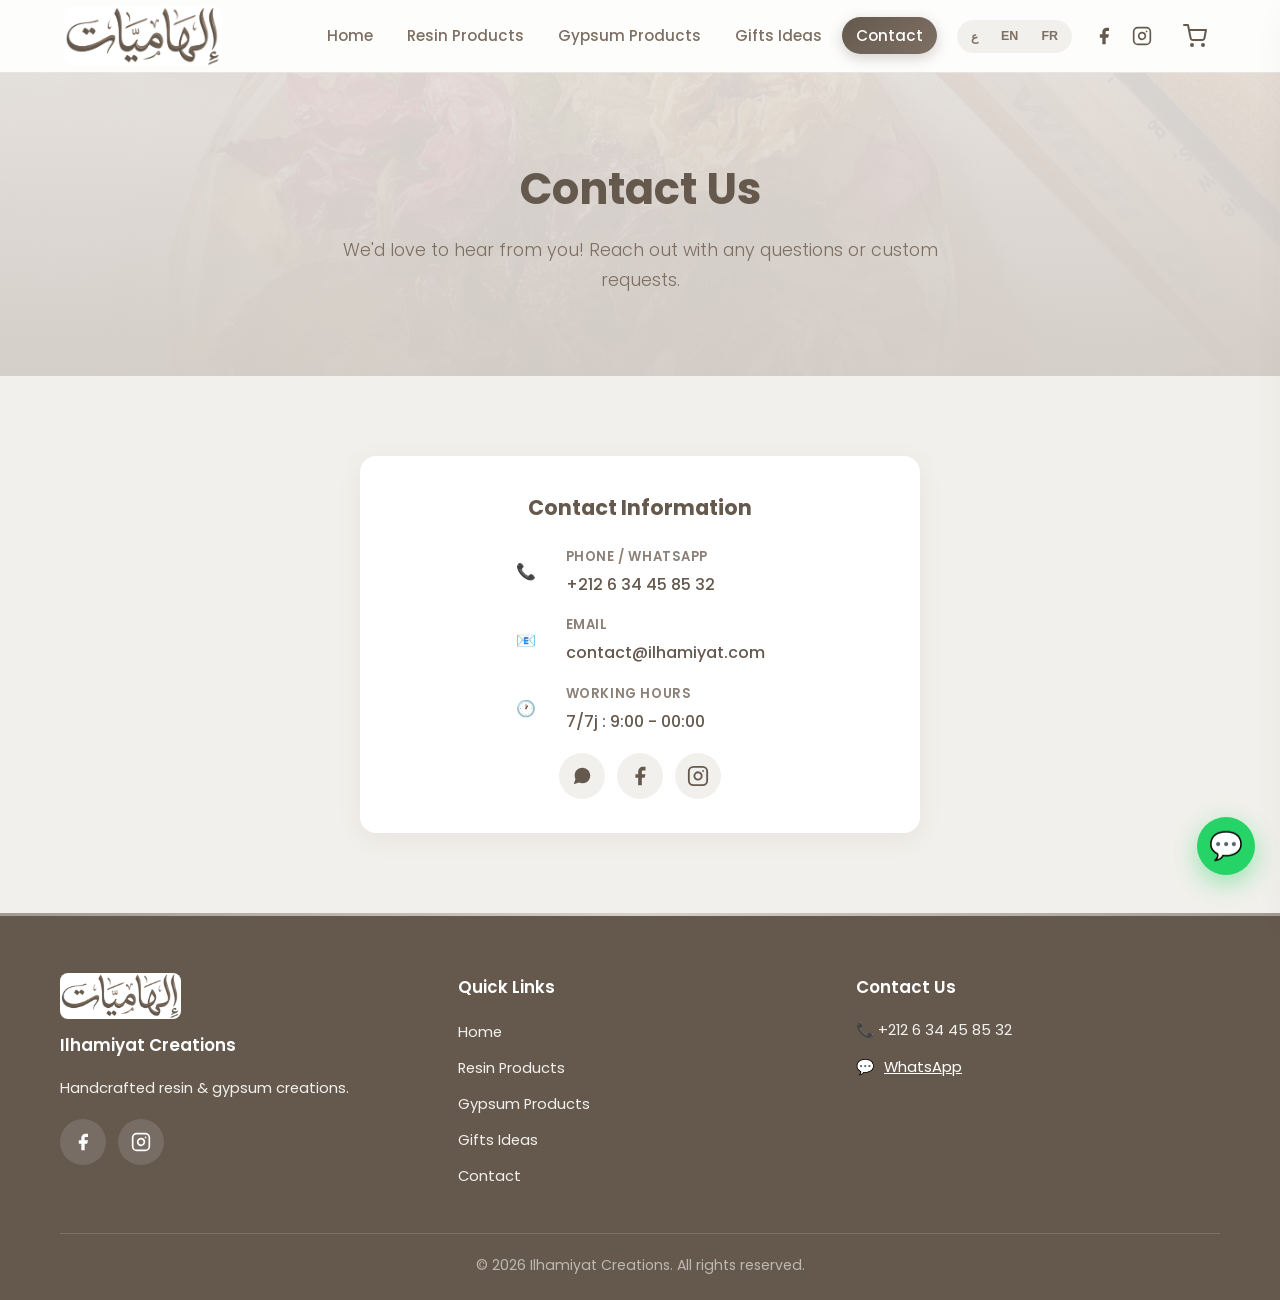
==== contact.html @ 4d0b0fb1 "initial version" ====
<!DOCTYPE html>
<html lang="en" dir="ltr">
<head>
  <meta charset="UTF-8">
  <meta name="viewport" content="width=device-width, initial-scale=1.0">
  <title>Contact - Ilhamiyat Creations</title>
  <meta name="description" content="Contact Ilhamiyat Creations for questions or custom orders.">
  <link rel="stylesheet" href="css/style.css?v=6">
</head>
<body>
  <!-- Header -->
  <header class="header">
    <div class="header-inner">
      <div class="logo"><a href="index.html"><img src="images/logo-ilhamiyat.jpeg" alt="Ilhamiyat Creations logo"></a></div>
      <nav class="nav">
        <ul class="nav-links">
          <li><a href="index.html" data-translate="nav.home">Home</a></li>
          <li><a href="resin-products.html" data-translate="nav.resin">Resin Products</a></li>
          <li><a href="gypsum-products.html" data-translate="nav.gypsum">Gypsum Products</a></li>
          <li><a href="gifts-ideas.html" data-translate="nav.gifts">Gifts Ideas</a></li>
          <li><a href="contact.html" data-translate="nav.contact" class="active">Contact</a></li>
        </ul>
        </nav><div class="nav-actions">
          <div class="lang-switcher">
            <button class="lang-btn" data-lang="ar" title="العربية">ع</button>
            <button class="lang-btn" data-lang="en" title="English">EN</button>
            <button class="lang-btn" data-lang="fr" title="Français">FR</button>
          </div>
                    <div class="nav-social">
            <a href="#" target="_blank" title="Facebook" aria-label="Facebook">
              <svg width="20" height="20" viewBox="0 0 24 24" fill="currentColor">
                <path d="M18 2h-3a5 5 0 0 0-5 5v3H7v4h3v8h4v-8h3l1-4h-4V7a1 1 0 0 1 1-1h3z"></path>
              </svg>
            </a>
            <a href="#" target="_blank" title="Instagram" aria-label="Instagram">
              <svg width="20" height="20" viewBox="0 0 24 24" fill="none" stroke="currentColor" stroke-width="2" stroke-linecap="round" stroke-linejoin="round">
                <rect x="2" y="2" width="20" height="20" rx="5" ry="5"></rect>
                <path d="M16 11.37A4 4 0 1 1 12.63 8 4 4 0 0 1 16 11.37z"></path>
                <line x1="17.5" y1="6.5" x2="17.51" y2="6.5"></line>
              </svg>
            </a>
          </div>

          <button class="cart-icon" onclick="showCart()" aria-label="Cart">
            <svg width="24" height="24" viewBox="0 0 24 24" fill="none" stroke="currentColor" stroke-width="2" stroke-linecap="round" stroke-linejoin="round">
              <circle cx="9" cy="21" r="1"></circle>
              <circle cx="20" cy="21" r="1"></circle>
              <path d="M1 1h4l2.68 13.39a2 2 0 0 0 2 1.61h9.72a2 2 0 0 0 2-1.61L23 6H6"></path>
            </svg>
            <span id="cart-count" style="display:none;">0</span>
          </button>
          <button class="mobile-toggle" id="mobile-toggle" aria-label="Menu">
            <svg width="24" height="24" viewBox="0 0 24 24" fill="none" stroke="currentColor" stroke-width="2" stroke-linecap="round">
              <line x1="3" y1="6" x2="21" y2="6"></line>
              <line x1="3" y1="12" x2="21" y2="12"></line>
              <line x1="3" y1="18" x2="21" y2="18"></line>
            </svg>
          </button>
        </div>
    </div>
  </header>

  <!-- Mobile Menu -->
  <div class="mobile-menu" id="mobile-menu">
    <button class="mobile-close" onclick="document.getElementById('mobile-menu').classList.remove('open')">×</button>
    <div class="lang-switcher" style="display:flex;">
      <button class="lang-btn" data-lang="ar" title="العربية">ع</button>
      <button class="lang-btn" data-lang="en" title="English">EN</button>
      <button class="lang-btn" data-lang="fr" title="Français">FR</button>
    </div>
    <ul>
      <li><a href="index.html" data-translate="nav.home">Home</a></li>
      <li><a href="resin-products.html" data-translate="nav.resin">Resin Products</a></li>
      <li><a href="gypsum-products.html" data-translate="nav.gypsum">Gypsum Products</a></li>
      <li><a href="gifts-ideas.html" data-translate="nav.gifts">Gifts Ideas</a></li>
      <li><a href="contact.html" data-translate="nav.contact">Contact</a></li>
    </ul>
    <div class="nav-social">
      <a href="#" target="_blank" title="Facebook" aria-label="Facebook">
        <svg width="20" height="20" viewBox="0 0 24 24" fill="currentColor">
          <path d="M18 2h-3a5 5 0 0 0-5 5v3H7v4h3v8h4v-8h3l1-4h-4V7a1 1 0 0 1 1-1h3z"></path>
        </svg>
      </a>
      <a href="#" target="_blank" title="Instagram" aria-label="Instagram">
        <svg width="20" height="20" viewBox="0 0 24 24" fill="none" stroke="currentColor" stroke-width="2" stroke-linecap="round" stroke-linejoin="round">
          <rect x="2" y="2" width="20" height="20" rx="5" ry="5"></rect>
          <path d="M16 11.37A4 4 0 1 1 12.63 8 4 4 0 0 1 16 11.37z"></path>
          <line x1="17.5" y1="6.5" x2="17.51" y2="6.5"></line>
        </svg>
      </a>
    </div>

  </div>

  <!-- Page Header -->
  <section class="page-header">
    <div class="container">
      <h1 data-translate="contact.title">Contact Us</h1>
      <p data-translate="contact.desc">We'd love to hear from you! Reach out with any questions or custom requests.</p>
    </div>
  </section>

  <!-- Contact Section -->
  <section class="section">
    <div class="container">
      <div class="contact-grid">
        <div class="contact-info">
          <div class="contact-card">
            <h3 data-translate="contact.info">Contact Information</h3>
            <div class="info-list">
            <div class="info-item">
              <div class="info-icon">📞</div>
              <div>
                <h4 data-translate="contact.phone">Phone / WhatsApp</h4>
                <p>+212 6 34 45 85 32</p>
              </div>
            </div>
            <div class="info-item">
              <div class="info-icon">📧</div>
              <div>
                <h4>Email</h4>
                <p>contact@ilhamiyat.com</p>
              </div>
            </div>
            <div class="info-item">
              <div class="info-icon">🕐</div>
              <div>
                <h4 data-translate="contact.hours">Working Hours</h4>
                <p data-translate="contact.hoursValue">Mon - Sat: 9:00 - 18:00</p>
              </div>
            </div>
            </div>
            <div class="social-links">
              <a class="social-link" href="https://wa.me/212634458532" target="_blank" title="WhatsApp" aria-label="WhatsApp">
                <svg width="22" height="22" viewBox="0 0 24 24" fill="currentColor">
                  <path d="M21 11.5a8.38 8.38 0 0 1-.9 3.8 8.5 8.5 0 0 1-7.6 4.7 8.38 8.38 0 0 1-3.8-.9L3 21l1.9-5.7a8.38 8.38 0 0 1-.9-3.8 8.5 8.5 0 0 1 4.7-7.6 8.38 8.38 0 0 1 3.8-.9h.5a8.48 8.48 0 0 1 8 8v.5z"></path>
                </svg>
              </a>
              <a class="social-link" href="#" target="_blank" title="Facebook" aria-label="Facebook">
                <svg width="22" height="22" viewBox="0 0 24 24" fill="currentColor">
                  <path d="M18 2h-3a5 5 0 0 0-5 5v3H7v4h3v8h4v-8h3l1-4h-4V7a1 1 0 0 1 1-1h3z"></path>
                </svg>
              </a>
              <a class="social-link" href="#" target="_blank" title="Instagram" aria-label="Instagram">
                <svg width="22" height="22" viewBox="0 0 24 24" fill="none" stroke="currentColor" stroke-width="2" stroke-linecap="round" stroke-linejoin="round">
                  <rect x="2" y="2" width="20" height="20" rx="5" ry="5"></rect>
                  <path d="M16 11.37A4 4 0 1 1 12.63 8 4 4 0 0 1 16 11.37z"></path>
                  <line x1="17.5" y1="6.5" x2="17.51" y2="6.5"></line>
                </svg>
              </a>
            </div>
          </div>
        </div>
      </div>
    </div>
  </section>

  <!-- Footer -->
  <footer class="footer">
    <div class="container">
      <div class="footer-grid">
        <div>
          <div class="footer-logo"><img src="images/logo-ilhamiyat.jpeg" alt="Ilhamiyat Creations logo"></div>
          <h3>Ilhamiyat Creations</h3>
          <p data-translate="footer.tagline">Handcrafted resin & gypsum creations.</p>
          <div class="social-links">
            <a class="social-link" href="#" target="_blank" title="Facebook" aria-label="Facebook">
              <svg width="20" height="20" viewBox="0 0 24 24" fill="currentColor">
                <path d="M18 2h-3a5 5 0 0 0-5 5v3H7v4h3v8h4v-8h3l1-4h-4V7a1 1 0 0 1 1-1h3z"></path>
              </svg>
            </a>
            <a class="social-link" href="#" target="_blank" title="Instagram" aria-label="Instagram">
              <svg width="20" height="20" viewBox="0 0 24 24" fill="none" stroke="currentColor" stroke-width="2" stroke-linecap="round" stroke-linejoin="round">
                <rect x="2" y="2" width="20" height="20" rx="5" ry="5"></rect>
                <path d="M16 11.37A4 4 0 1 1 12.63 8 4 4 0 0 1 16 11.37z"></path>
                <line x1="17.5" y1="6.5" x2="17.51" y2="6.5"></line>
              </svg>
            </a>
          </div>
        </div>
        <div>
          <h3 data-translate="footer.quickLinks">Quick Links</h3>
          <ul class="footer-links">
            <li><a href="index.html" data-translate="nav.home">Home</a></li>
            <li><a href="resin-products.html" data-translate="nav.resin">Resin Products</a></li>
            <li><a href="gypsum-products.html" data-translate="nav.gypsum">Gypsum Products</a></li>
            <li><a href="gifts-ideas.html" data-translate="nav.gifts">Gifts Ideas</a></li>
            <li><a href="contact.html" data-translate="nav.contact">Contact</a></li>
          </ul>
        </div>
        <div>
          <h3 data-translate="footer.contactUs">Contact Us</h3>
          <div class="footer-contact-item">📞 +212 6 34 45 85 32</div>
          <div class="footer-contact-item">💬 <a href="https://wa.me/212634458532" style="color:#fff;">WhatsApp</a></div>
        </div>
      </div>
      <div class="footer-bottom">© 2026 Ilhamiyat Creations. <span data-translate="footer.rights">All rights reserved.</span></div>
    </div>
  </footer>

  <!-- Cart Panel -->
  <div class="cart-overlay" onclick="closeCart()"></div>
  <div class="cart-panel" id="cart-panel">
    <div class="cart-header">
      <h3 data-translate="cart.title">Your Cart</h3>
      <button class="cart-close" onclick="closeCart()">×</button>
    </div>
    <div class="cart-empty" id="cart-empty" style="display:block;">
      <div class="cart-empty-icon">🛒</div>
      <p data-translate="cart.empty">Your cart is empty.</p>
    </div>
    <div id="cart-body" style="display:none;">
      <div id="cart-items"></div>
      <div class="cart-footer">
        <div class="cart-total"><span data-translate="cart.total">Total:</span><span id="cart-total">$0.00</span></div>
        <button id="checkout-btn" data-translate="cart.checkout">Send Order via WhatsApp</button>
      </div>
    </div>
  </div>

  <!-- Toast -->
  <div class="toast" id="toast"></div>

  <!-- WhatsApp Float -->
  <a href="https://wa.me/212634458532" class="whatsapp-float" target="_blank" aria-label="WhatsApp">💬</a>

  <script src="js/translations.js?v=6"></script>
  <script src="js/product-data.js?v=6"></script>
  <script src="js/products.js?v=6"></script>
  <script src="js/cart.js?v=6"></script>
  <script src="js/whatsapp.js?v=6"></script>
  <script src="js/main.js?v=6"></script>
</body>
</html>
---- css/style.css ----
@import url('https://fonts.googleapis.com/css2?family=Cairo:wght@400;500;600;700;800&family=Poppins:wght@300;400;500;600;700&display=swap');

:root {
  --color-primary: #65594e;
  --color-secondary: #7e6f63;
  --color-accent: #a29991;
  --color-bg: #d5cfc9;
  --color-bg-light: #f2f0ec;
  --color-white: #ffffff;
  --color-text: #51473d;
  --color-muted: #8b8077;
  --shadow: 0 6px 24px rgba(101, 89, 78, 0.08);
  --shadow-hover: 0 16px 40px rgba(101, 89, 78, 0.16);
  --radius: 16px;
  --radius-sm: 10px;
  --transition: all 0.35s cubic-bezier(0.25, 0.46, 0.45, 0.94);
  --gradient: linear-gradient(135deg, var(--color-primary) 0%, var(--color-secondary) 100%);
}

* {
  margin: 0;
  padding: 0;
  box-sizing: border-box;
}

html {
  scroll-behavior: smooth;
}

body {
  font-family: "Poppins", "Cairo", "Segoe UI", Tahoma, sans-serif;
  line-height: 1.7;
  color: var(--color-text);
  background: var(--color-bg-light);
  -webkit-font-smoothing: antialiased;
}

body.rtl {
  font-family: "Cairo", "Poppins", Tahoma, sans-serif;
}

body.rtl .en-only {
  font-family: "Poppins", "Cairo", sans-serif;
}

img {
  max-width: 100%;
  display: block;
}

a {
  color: inherit;
}

.container {
  width: 100%;
  max-width: 1200px;
  margin: 0 auto;
  padding: 0 20px;
}
.header {
  position: sticky;
  top: 0;
  z-index: 100;
  background: rgba(255, 255, 255, 0.85);
  backdrop-filter: blur(14px);
  -webkit-backdrop-filter: blur(14px);
  border-bottom: 1px solid rgba(162, 153, 145, 0.25);
}

.header-inner {
  display: grid;
  grid-template-columns: 1fr auto 1fr;
  align-items: center;
  padding: 6px 5%;
  gap: 20px;
}

.logo {
  flex-shrink: 0;
  justify-self: start;
}

.logo img {
  height: 60px;
  width: auto;
  border-radius: 10px;
}

.logo a {
  display: flex;
  align-items: center;
  gap: 10px;
  text-decoration: none;
}

.nav {
  display: flex;
  align-items: center;
  justify-content: center;
  justify-self: center;
}

.nav-links {
  display: flex;
  gap: 6px;
  list-style: none;
}

.nav-links a {
  color: var(--color-secondary);
  text-decoration: none;
  font-weight: 500;
  font-size: 0.95rem;
  padding: 8px 14px;
  border-radius: 50px;
  transition: var(--transition);
}

.nav-links a:hover {
  color: var(--color-primary);
  background: var(--color-bg-light);
}

.nav-links a.active {
  color: var(--color-white);
  background: var(--gradient);
  box-shadow: 0 4px 14px rgba(101, 89, 78, 0.28);
}

.nav-actions {
  display: flex;
  align-items: center;
  gap: 14px;
  justify-self: end;
}
.lang-switcher {
  display: flex;
  gap: 3px;
  background: var(--color-bg-light);
  padding: 4px;
  border-radius: 50px;
}

.lang-btn {
  border: none;
  background: transparent;
  color: var(--color-secondary);
  cursor: pointer;
  padding: 5px 10px;
  border-radius: 50px;
  font-weight: 600;
  font-size: 0.78rem;
  transition: var(--transition);
}

.lang-btn.active {
  background: var(--color-white);
  color: var(--color-primary);
  box-shadow: 0 2px 8px rgba(101, 89, 78, 0.15);
}
.cart-icon {
  position: relative;
  background: none;
  border: none;
  cursor: pointer;
  color: var(--color-primary);
  display: flex;
  align-items: center;
  justify-content: center;
  width: 42px;
  height: 42px;
  border-radius: 50%;
  transition: var(--transition);
}

.nav-social {
  display: flex;
  align-items: center;
  gap: 2px;
}

.nav-social a {
  width: 36px;
  height: 36px;
  border-radius: 50%;
  display: flex;
  align-items: center;
  justify-content: center;
  color: var(--color-primary);
  transition: var(--transition);
}

.nav-social a:hover {
  background: var(--color-bg-light);
  color: var(--color-accent);
  transform: translateY(-2px);
}

.cart-icon:hover {
  background: var(--color-bg-light);
}

#cart-count {
  position: absolute;
  top: 2px;
  right: 2px;
  background: #25a35c;
  color: var(--color-white);
  border-radius: 50px;
  min-width: 19px;
  height: 19px;
  padding: 0 5px;
  font-size: 0.68rem;
  display: flex;
  align-items: center;
  justify-content: center;
  font-weight: 700;
  box-shadow: 0 2px 6px rgba(37, 163, 92, 0.4);
}

body.rtl #cart-count {
  right: auto;
  left: 2px;
}
.mobile-toggle {
  display: none;
  background: none;
  border: none;
  color: var(--color-primary);
  cursor: pointer;
  width: 42px;
  height: 42px;
  border-radius: 50%;
}

.mobile-toggle:hover {
  background: var(--color-bg-light);
}

.mobile-menu {
  display: none;
  position: fixed;
  top: 0;
  right: -100%;
  width: 78%;
  max-width: 320px;
  height: 100%;
  background: var(--color-white);
  box-shadow: var(--shadow-hover);
  padding: 30px 25px;
  transition: var(--transition);
  z-index: 220;
  overflow-y: auto;
}

.mobile-menu.open {
  right: 0;
}

body.rtl .mobile-menu {
  right: auto;
  left: -100%;
}

body.rtl .mobile-menu.open {
  left: 0;
}

.mobile-menu ul {
  list-style: none;
  display: flex;
  flex-direction: column;
  gap: 6px;
  margin-top: 30px;
}

.mobile-menu a {
  color: var(--color-secondary);
  text-decoration: none;
  font-size: 1.05rem;
  font-weight: 500;
  display: block;
  padding: 10px 12px;
  border-radius: var(--radius-sm);
}

.mobile-menu a:hover {
  background: var(--color-bg-light);
  color: var(--color-primary);
}

.mobile-close {
  position: absolute;
  top: 15px;
  right: 18px;
  background: none;
  border: none;
  font-size: 1.8rem;
  color: var(--color-primary);
  cursor: pointer;
  line-height: 1;
}

body.rtl .mobile-close {
  right: auto;
  left: 18px;
}
.hero {
  position: relative;
  padding: 120px 0;
  text-align: center;
  overflow: hidden;
  background-color: var(--color-bg);
}

.hero::before {
  content: "";
  position: absolute;
  inset: 0;
  background-image: url('../images/resin/resin-04.jpeg');
  background-size: cover;
  background-position: center;
  opacity: 0.16;
  transform: scale(1.05);
}

.hero::after {
  content: "";
  position: absolute;
  inset: 0;
  background: radial-gradient(ellipse at center, rgba(245, 243, 239, 0.55) 0%, rgba(213, 207, 201, 0.85) 100%);
}

.hero .container {
  position: relative;
  z-index: 2;
}

.hero h1 {
  font-size: 3.4rem;
  font-weight: 700;
  color: var(--color-primary);
  letter-spacing: 0.5px;
  line-height: 1.15;
  text-shadow: 0 1px 2px rgba(255, 255, 255, 0.6);
}

.hero .hero-tagline {
  display: inline-flex;
  flex-direction: column;
  align-items: center;
  gap: 8px;
  margin-top: 14px;
  margin-bottom: 22px;
  color: var(--color-primary);
  font-weight: 500;
  font-size: 0.92rem;
  letter-spacing: 0.14em;
  text-transform: uppercase;
}

.hero .hero-tagline span[data-translate="hero.tagline"] {
  display: inline-block;
  background: linear-gradient(90deg, var(--color-primary), var(--color-accent), var(--color-primary));
  background-size: 200% auto;
  -webkit-background-clip: text;
  background-clip: text;
  -webkit-text-fill-color: transparent;
  animation: textShine 3s linear infinite;
}

@keyframes textShine {
  to { background-position: 200% center; }
}

.hero .hero-tagline .heart {
  display: inline-flex;
  align-items: center;
  justify-content: center;
  width: 30px;
  height: 30px;
  border-radius: 50%;
  border: 1.5px solid #d08585;
  color: #d08585;
  font-size: 1.3rem;
  line-height: 1;
  transform-origin: center;
  animation: heartbeat 1.5s ease-in-out infinite;
}

@keyframes heartbeat {
  0%, 100% { transform: scale(1); }
  14% { transform: scale(1.35); }
  28% { transform: scale(1); }
  42% { transform: scale(1.2); }
  70% { transform: scale(1); }
}

.hero p.hero-sub {
  font-size: 1.2rem;
  color: var(--color-secondary);
  max-width: 640px;
  margin: 0 auto 38px;
  font-weight: 300;
}

.hero-actions {
  display: flex;
  flex-wrap: wrap;
  justify-content: center;
  gap: 14px;
}
.btn {
  display: inline-flex;
  align-items: center;
  justify-content: center;
  gap: 8px;
  padding: 13px 34px;
  border-radius: 50px;
  text-decoration: none;
  font-weight: 600;
  font-size: 0.98rem;
  transition: var(--transition);
  cursor: pointer;
  border: 2px solid transparent;
}

.btn-primary {
  background: var(--gradient);
  color: var(--color-white);
  box-shadow: 0 8px 22px rgba(101, 89, 78, 0.3);
}

.btn-primary:hover {
  transform: translateY(-3px);
  box-shadow: 0 12px 28px rgba(101, 89, 78, 0.38);
}

.btn-outline {
  color: var(--color-primary);
  border-color: var(--color-primary);
  background: rgba(255, 255, 255, 0.6);
}

.btn-outline:hover {
  background: var(--color-primary);
  color: var(--color-white);
  transform: translateY(-3px);
}
.section {
  padding: 80px 0;
}

.section-header {
  text-align: center;
  margin-bottom: 50px;
}

.highlight {
  display: inline-block;
  margin-bottom: 10px;
  color: var(--color-accent);
  font-weight: 600;
  letter-spacing: 2.5px;
  text-transform: uppercase;
  font-size: 0.8rem;
}

.highlight::after {
  content: "";
  display: block;
  width: 40px;
  height: 2px;
  margin: 8px auto 0;
  background: var(--color-accent);
  border-radius: 2px;
}

.section-header h2 {
  font-size: 2.3rem;
  font-weight: 700;
  color: var(--color-primary);
  margin-bottom: 12px;
}

.section-header p.section-sub {
  color: var(--color-muted);
  font-size: 1.05rem;
  max-width: 560px;
  margin: 0 auto;
}
.products-grid {
  display: grid;
  grid-template-columns: repeat(auto-fill, minmax(280px, 1fr));
  gap: 28px;
}

.product-card {
  background: var(--color-white);
  border-radius: var(--radius);
  overflow: hidden;
  box-shadow: var(--shadow);
  transition: var(--transition);
  display: flex;
  flex-direction: column;
  position: relative;
  animation: fadeUp 0.6s ease both;
}

.product-card:hover {
  transform: translateY(-8px);
  box-shadow: var(--shadow-hover);
}

.product-img {
  height: 250px;
  background-size: cover;
  background-position: center;
  position: relative;
  overflow: hidden;
  transition: var(--transition);
  cursor: zoom-in;
}

.product-img::after {
  content: "";
  position: absolute;
  inset: 0;
  background: linear-gradient(to top, rgba(101, 89, 78, 0.12) 0%, transparent 40%);
  transition: var(--transition);
}

.product-card:hover .product-img {
  transform: scale(1.04);
}

.product-badge {
  position: absolute;
  top: 16px;
  left: 16px;
  z-index: 2;
  background: rgba(255, 255, 255, 0.92);
  color: var(--color-primary);
  backdrop-filter: blur(4px);
  padding: 6px 14px;
  border-radius: 50px;
  font-size: 0.72rem;
  font-weight: 600;
  letter-spacing: 0.4px;
  box-shadow: 0 2px 8px rgba(0, 0, 0, 0.08);
  text-transform: uppercase;
}

body.rtl .product-badge {
  left: auto;
  right: 16px;
}

.product-photos {
  position: absolute;
  bottom: 14px;
  right: 14px;
  z-index: 2;
  background: rgba(101, 89, 78, 0.82);
  color: #fff;
  backdrop-filter: blur(4px);
  padding: 5px 11px;
  border-radius: 50px;
  font-size: 0.75rem;
  font-weight: 600;
  box-shadow: 0 2px 8px rgba(0, 0, 0, 0.18);
  display: flex;
  align-items: center;
  gap: 5px;
}

body.rtl .product-photos {
  right: auto;
  left: 14px;
}

.camera-emoji {
  font-size: 0.8rem;
  line-height: 1;
}

.product-info {
  padding: 22px;
  display: flex;
  flex-direction: column;
  gap: 6px;
  flex: 1;
}

.product-info h3 {
  color: var(--color-primary);
  font-size: 1.12rem;
  font-weight: 600;
  line-height: 1.4;
}

.product-price {
  color: var(--color-secondary);
  font-weight: 700;
  font-size: 1.2rem;
  margin-top: 4px;
}

.add-to-cart {
  background: var(--color-white);
  color: var(--color-primary);
  border: 2px solid var(--color-primary);
  padding: 12px 16px;
  border-radius: 50px;
  cursor: pointer;
  font-weight: 600;
  font-size: 0.92rem;
  margin-top: auto;
  transition: var(--transition);
  position: relative;
}

.add-to-cart:hover {
  background: var(--gradient);
  color: var(--color-white);
  border-color: transparent;
  transform: translateY(-2px);
  box-shadow: 0 8px 20px rgba(101, 89, 78, 0.3);
}
.categories {
  display: flex;
  justify-content: center;
  flex-wrap: wrap;
  gap: 10px;
  margin-bottom: 44px;
}

.category-btn {
  background: var(--color-white);
  color: var(--color-secondary);
  border: 1.5px solid rgba(162, 153, 145, 0.4);
  padding: 10px 22px;
  border-radius: 50px;
  cursor: pointer;
  font-weight: 500;
  font-size: 0.9rem;
  transition: var(--transition);
}

.category-btn:hover {
  border-color: var(--color-primary);
  color: var(--color-primary);
  transform: translateY(-2px);
}

.category-btn.active {
  background: var(--gradient);
  color: var(--color-white);
  border-color: transparent;
  box-shadow: 0 6px 16px rgba(101, 89, 78, 0.28);
}
.why-grid {
  display: grid;
  grid-template-columns: repeat(auto-fit, minmax(260px, 1fr));
  gap: 28px;
}

.why-card {
  background: var(--color-white);
  padding: 40px 28px;
  text-align: center;
  border-radius: var(--radius);
  box-shadow: var(--shadow);
  transition: var(--transition);
  border-bottom: 3px solid transparent;
}

.why-card:hover {
  transform: translateY(-6px);
  box-shadow: var(--shadow-hover);
  border-bottom-color: var(--color-accent);
}

.why-icon {
  font-size: 2.6rem;
  margin-bottom: 18px;
}

.why-card h3 {
  color: var(--color-primary);
  margin-bottom: 8px;
  font-size: 1.15rem;
}

.why-card p {
  color: var(--color-muted);
  font-size: 0.95rem;
}
.about {
  background: var(--color-white);
  padding: 90px 0;
  position: relative;
}

.about::before {
  content: "";
  position: absolute;
  top: 0;
  left: 0;
  right: 0;
  height: 4px;
  background: var(--gradient);
}

.about-content {
  max-width: 760px;
  margin: 0 auto;
  text-align: center;
}

.about-content h2 {
  color: var(--color-primary);
  font-size: 2.3rem;
  margin-bottom: 20px;
}

.about-content p {
  color: var(--color-muted);
  font-size: 1.08rem;
  margin-bottom: 28px;
}
.page-header {
  position: relative;
  padding: 80px 0;
  text-align: center;
  background-color: var(--color-bg);
  overflow: hidden;
}

.page-header::before {
  content: "";
  position: absolute;
  inset: 0;
  background-image: url('../images/resin/resin-04.jpeg');
  background-size: cover;
  background-position: center;
  opacity: 0.14;
}

.page-header::after {
  content: "";
  position: absolute;
  inset: 0;
  background: linear-gradient(to bottom, rgba(245, 243, 239, 0.5), rgba(213, 207, 201, 0.9));
}

.page-header .container {
  position: relative;
  z-index: 2;
}

.page-header h1 {
  font-size: 2.7rem;
  font-weight: 700;
  color: var(--color-primary);
  margin-bottom: 10px;
}

.page-header p {
  color: var(--color-secondary);
  font-size: 1.1rem;
  max-width: 620px;
  margin: 0 auto;
  font-weight: 300;
}
.contact-grid {
  display: flex;
  justify-content: center;
}

.contact-form {
  background: var(--color-white);
  padding: 40px;
  border-radius: var(--radius);
  box-shadow: var(--shadow);
}

.form-group {
  margin-bottom: 22px;
}

.form-group label {
  display: block;
  margin-bottom: 8px;
  color: var(--color-primary);
  font-weight: 600;
  font-size: 0.92rem;
}

.form-group input,
.form-group textarea {
  width: 100%;
  padding: 13px 16px;
  border: 1.5px solid var(--color-bg);
  border-radius: var(--radius-sm);
  font-family: inherit;
  font-size: 0.98rem;
  transition: var(--transition);
  background: var(--color-bg-light);
  color: var(--color-text);
}

.form-group input:focus,
.form-group textarea:focus {
  outline: none;
  border-color: var(--color-accent);
  background: var(--color-white);
  box-shadow: 0 0 0 4px rgba(162, 153, 145, 0.15);
}

.form-group textarea {
  min-height: 130px;
  resize: vertical;
}

.contact-info {
  display: flex;
  flex-direction: column;
  gap: 24px;
  width: 100%;
  max-width: 560px;
}

.contact-card {
  background: var(--color-white);
  padding: 34px 20px;
  border-radius: var(--radius);
  box-shadow: var(--shadow);
  text-align: center;
}

.contact-card h3 {
  color: var(--color-primary);
  margin-bottom: 20px;
  font-size: 1.3rem;
}

.contact-card .social-links {
  justify-content: center;
}

.info-list {
  display: inline-grid;
  grid-template-columns: 40px auto;
  column-gap: 10px;
  row-gap: 16px;
  align-items: center;
  text-align: left;
}

.info-item {
  display: contents;
  text-align: left;
}


.info-item h4 {
  color: var(--color-muted);
  font-size: 0.82rem;
  font-weight: 600;
  text-transform: uppercase;
  letter-spacing: 0.6px;
  margin-bottom: 3px;
}

.info-item p {
  color: var(--color-primary);
  font-weight: 500;
}

.social-links {
  display: flex;
  gap: 12px;
  margin-top: 18px;
}

.footer .social-link {
  color: #fff;
  background: rgba(255, 255, 255, 0.12);
}

.social-link {
  background: var(--color-bg-light);
  color: var(--color-primary);
  width: 46px;
  height: 46px;
  border-radius: 50%;
  display: flex;
  align-items: center;
  justify-content: center;
  text-decoration: none;
  font-size: 1.25rem;
  transition: var(--transition);
}

.social-link:hover {
  background: var(--gradient);
  color: var(--color-white);
  transform: translateY(-3px) scale(1.05);
  box-shadow: 0 8px 18px rgba(101, 89, 78, 0.3);
}
.footer {
  background: var(--color-primary);
  color: var(--color-bg-light);
  padding: 60px 0 22px;
  position: relative;
}

.footer::before {
  content: "";
  position: absolute;
  top: 0;
  left: 0;
  right: 0;
  height: 3px;
  background: linear-gradient(90deg, var(--color-accent), var(--color-bg), var(--color-accent));
}

.footer-grid {
  display: grid;
  grid-template-columns: repeat(auto-fit, minmax(230px, 1fr));
  gap: 34px;
  margin-bottom: 34px;
}

.footer-logo img {
  height: 46px;
  width: auto;
  border-radius: 8px;
  margin-bottom: 12px;
}

.footer h3 {
  color: var(--color-white);
  margin-bottom: 16px;
  font-size: 1.05rem;
  font-weight: 600;
}

.footer p {
  font-size: 0.92rem;
  color: var(--color-bg-light);
}

.footer-links {
  list-style: none;
}

.footer-links li {
  margin-bottom: 9px;
}

.footer-links a {
  color: var(--color-bg-light);
  text-decoration: none;
  font-size: 0.92rem;
  transition: var(--transition);
  display: inline-block;
}

.footer-links a:hover {
  color: var(--color-white);
  transform: translateX(5px);
}

body.rtl .footer-links a:hover {
  transform: translateX(-5px);
}

.footer-contact-item {
  display: flex;
  gap: 10px;
  margin-bottom: 12px;
  align-items: flex-start;
  font-size: 0.92rem;
}

.footer-contact-item a {
  color: var(--color-bg-light);
}

.footer-bottom {
  border-top: 1px solid rgba(255, 255, 255, 0.15);
  padding-top: 20px;
  text-align: center;
  font-size: 0.88rem;
  color: rgba(213, 207, 201, 0.8);
}
.cart-overlay {
  position: fixed;
  top: 0;
  left: 0;
  width: 100%;
  height: 100%;
  background: rgba(73, 64, 56, 0.45);
  backdrop-filter: blur(3px);
  opacity: 0;
  visibility: hidden;
  transition: var(--transition);
  z-index: 150;
}

.cart-panel {
  position: fixed;
  top: 0;
  right: -420px;
  width: 100%;
  max-width: 400px;
  height: 100%;
  background: var(--color-white);
  box-shadow: var(--shadow-hover);
  transition: var(--transition);
  z-index: 160;
  display: flex;
  flex-direction: column;
}

body.rtl .cart-panel {
  right: auto;
  left: -420px;
}

body.rtl .cart-panel.open {
  left: 0;
}

.cart-panel.open {
  right: 0;
}

.cart-overlay.show {
  opacity: 1;
  visibility: visible;
}

.cart-header {
  padding: 22px;
  border-bottom: 1px solid var(--color-bg);
  background: var(--color-bg-light);
  display: flex;
  justify-content: space-between;
  align-items: center;
  border-radius: 0;
}

.cart-header h3 {
  color: var(--color-primary);
  font-size: 1.2rem;
}

.cart-close {
  background: none;
  border: none;
  font-size: 1.7rem;
  color: var(--color-secondary);
  cursor: pointer;
  line-height: 1;
}

.cart-close:hover {
  color: var(--color-primary);
}

#cart-items {
  flex: 1;
  overflow-y: auto;
  padding: 22px;
}

.cart-item {
  display: flex;
  align-items: center;
  gap: 14px;
  padding: 14px 0;
  border-bottom: 1px solid var(--color-bg);
}

.cart-item:last-child {
  border-bottom: none;
}

.cart-item-img {
  width: 64px;
  height: 64px;
  border-radius: var(--radius-sm);
  background-size: cover;
  background-position: center;
  flex-shrink: 0;
  box-shadow: var(--shadow);
}

.cart-item-info {
  flex: 1;
  min-width: 0;
}

.cart-item-info h4 {
  color: var(--color-primary);
  font-size: 0.88rem;
  margin-bottom: 3px;
  white-space: nowrap;
  overflow: hidden;
  text-overflow: ellipsis;
}

.cart-item-info p {
  color: var(--color-muted);
  font-size: 0.82rem;
}

.qty-controls {
  display: flex;
  align-items: center;
  gap: 10px;
  margin-top: 6px;
}

.qty-btn {
  width: 26px;
  height: 26px;
  border-radius: 50%;
  border: 1px solid var(--color-bg);
  background: var(--color-bg-light);
  color: var(--color-primary);
  cursor: pointer;
  display: flex;
  align-items: center;
  justify-content: center;
  font-size: 0.9rem;
  transition: var(--transition);
}

.qty-btn:hover {
  background: var(--color-primary);
  color: var(--color-white);
  border-color: var(--color-primary);
}

.cart-item-actions {
  text-align: right;
  display: flex;
  flex-direction: column;
  gap: 6px;
  align-items: flex-end;
}

body.rtl .cart-item-actions {
  text-align: left;
  align-items: flex-start;
}

.cart-item-total {
  color: var(--color-primary);
  font-weight: 700;
  font-size: 0.9rem;
}

.remove-btn {
  background: none;
  border: none;
  color: var(--color-accent);
  cursor: pointer;
  width: 32px;
  height: 32px;
  border-radius: 50%;
  display: flex;
  align-items: center;
  justify-content: center;
  transition: var(--transition);
}

.remove-btn:hover {
  color: #d9534f;
  background: rgba(217, 83, 79, 0.12);
}

.cart-footer {
  padding: 22px;
  border-top: 1px solid var(--color-bg);
  background: var(--color-bg-light);
}

.cart-total {
  display: flex;
  justify-content: space-between;
  font-weight: 700;
  color: var(--color-primary);
  margin-bottom: 16px;
  font-size: 1.15rem;
}

#checkout-btn {
  width: 100%;
  background: #25d366;
  color: var(--color-white);
  border: none;
  padding: 16px;
  border-radius: 50px;
  font-weight: 700;
  font-size: 0.98rem;
  cursor: pointer;
  transition: var(--transition);
  box-shadow: 0 8px 22px rgba(37, 211, 102, 0.3);
}

#checkout-btn:hover {
  background: #1fbd59;
  transform: translateY(-2px);
  box-shadow: 0 12px 28px rgba(37, 211, 102, 0.4);
}

.cart-empty {
  text-align: center;
  color: var(--color-muted);
  padding: 50px 20px;
  font-size: 1.05rem;
}

.cart-empty-icon {
  font-size: 3.2rem;
  margin-bottom: 15px;
  opacity: 0.5;
}
.whatsapp-float {
  position: fixed;
  bottom: 25px;
  right: 25px;
  background: #25d366;
  color: var(--color-white);
  width: 58px;
  height: 58px;
  border-radius: 50%;
  display: flex;
  align-items: center;
  justify-content: center;
  font-size: 1.7rem;
  box-shadow: 0 8px 26px rgba(37, 211, 102, 0.45);
  transition: var(--transition);
  z-index: 99;
  text-decoration: none;
}

body.rtl .whatsapp-float {
  right: auto;
  left: 25px;
}

.whatsapp-float:hover {
  transform: scale(1.12) rotate(6deg);
}
.toast {
  position: fixed;
  bottom: 100px;
  right: 25px;
  background: var(--color-primary);
  color: var(--color-white);
  padding: 16px 26px;
  border-radius: var(--radius-sm);
  box-shadow: var(--shadow-hover);
  opacity: 0;
  transform: translateY(24px);
  transition: var(--transition);
  z-index: 300;
  font-weight: 500;
  font-size: 0.95rem;
}

.toast.show {
  opacity: 1;
  transform: translateY(0);
}

body.rtl .toast {
  right: auto;
  left: 25px;
}

.lightbox {
  position: fixed;
  inset: 0;
  z-index: 400;
  background: rgba(45, 39, 34, 0.78);
  backdrop-filter: blur(12px);
  -webkit-backdrop-filter: blur(12px);
  display: flex;
  align-items: center;
  justify-content: center;
  padding: 5vh 5vw;
  opacity: 0;
  visibility: hidden;
  transition: var(--transition);
}

.lightbox.open {
  opacity: 1;
  visibility: visible;
}

.lightbox img {
  max-width: 90vw;
  max-height: 86vh;
  width: auto;
  height: auto;
  border-radius: var(--radius);
  box-shadow: 0 30px 80px rgba(0, 0, 0, 0.55);
  transform: scale(0.88);
  opacity: 0.6;
  transition: transform 0.35s ease, opacity 0.35s ease;
  object-fit: contain;
}

.lightbox.open img {
  transform: scale(1);
  opacity: 1;
}

.lightbox-close {
  position: absolute;
  top: 18px;
  right: 22px;
  width: 46px;
  height: 46px;
  border: none;
  border-radius: 50%;
  background: rgba(255, 255, 255, 0.16);
  color: #fff;
  font-size: 1.9rem;
  line-height: 1;
  cursor: pointer;
  display: flex;
  align-items: center;
  justify-content: center;
  transition: var(--transition);
  z-index: 2;
}

.lightbox-close:hover {
  background: var(--color-primary);
  transform: rotate(90deg);
}

body.rtl .lightbox-close {
  right: auto;
  left: 22px;
}

.lightbox-nav {
  position: absolute;
  top: 50%;
  transform: translateY(-50%);
  width: 48px;
  height: 48px;
  border: none;
  border-radius: 50%;
  background: rgba(255, 255, 255, 0.16);
  color: #fff;
  font-size: 2.2rem;
  line-height: 1;
  cursor: pointer;
  display: flex;
  align-items: center;
  justify-content: center;
  transition: var(--transition);
  z-index: 2;
}

.lightbox-nav:hover {
  background: var(--color-primary);
}

.lightbox-prev {
  left: 18px;
}

.lightbox-next {
  right: 18px;
}

body.rtl .lightbox-prev {
  left: auto;
  right: 18px;
}

body.rtl .lightbox-next {
  right: auto;
  left: 18px;
}

.lightbox-count {
  position: absolute;
  bottom: 22px;
  left: 50%;
  transform: translateX(-50%);
  background: rgba(255, 255, 255, 0.16);
  color: #fff;
  padding: 6px 16px;
  border-radius: 50px;
  font-size: 0.85rem;
  font-weight: 600;
  letter-spacing: 0.5px;
}
.no-scroll {
  overflow: hidden;
}

@keyframes fadeUp {
  from {
    opacity: 0;
    transform: translateY(24px);
  }
  to {
    opacity: 1;
    transform: translateY(0);
  }
}
@media (max-width: 900px) {
  .nav-links {
    display: none;
  }

  .mobile-toggle {
    display: block;
  }

  .mobile-menu {
    display: block;
  }

  .hero h1 {
    font-size: 2.4rem;
  }

  .hero {
    padding: 80px 0;
  }

  .section {
    padding: 60px 0;
  }
}

@media (max-width: 640px) {
  .header-inner {
    padding: 6px 16px;
  }

  .logo img {
    height: 44px;
  }

  .hero h1 {
    font-size: 2rem;
  }

  .hero p.hero-sub {
    font-size: 1.05rem;
  }

  .contact-grid {
    grid-template-columns: 1fr;
  }

  .contact-form,
  .contact-card {
    padding: 28px 22px;
  }

  .products-grid {
    grid-template-columns: 1fr;
    gap: 20px;
  }

  .product-img {
    height: 240px;
  }

  .product-info {
    padding: 18px;
  }

  .btn {
    padding: 12px 24px;
    font-size: 0.9rem;
  }

  .section-header h2 {
    font-size: 1.7rem;
  }

  .page-header h1 {
    font-size: 1.9rem;
  }

  .hero {
    padding: 60px 0;
  }
}

@media (max-width: 480px) {
  .nav-actions .lang-switcher {
    display: none;
  }
}

.mobile-menu .nav-social {
  margin-top: 28px;
}
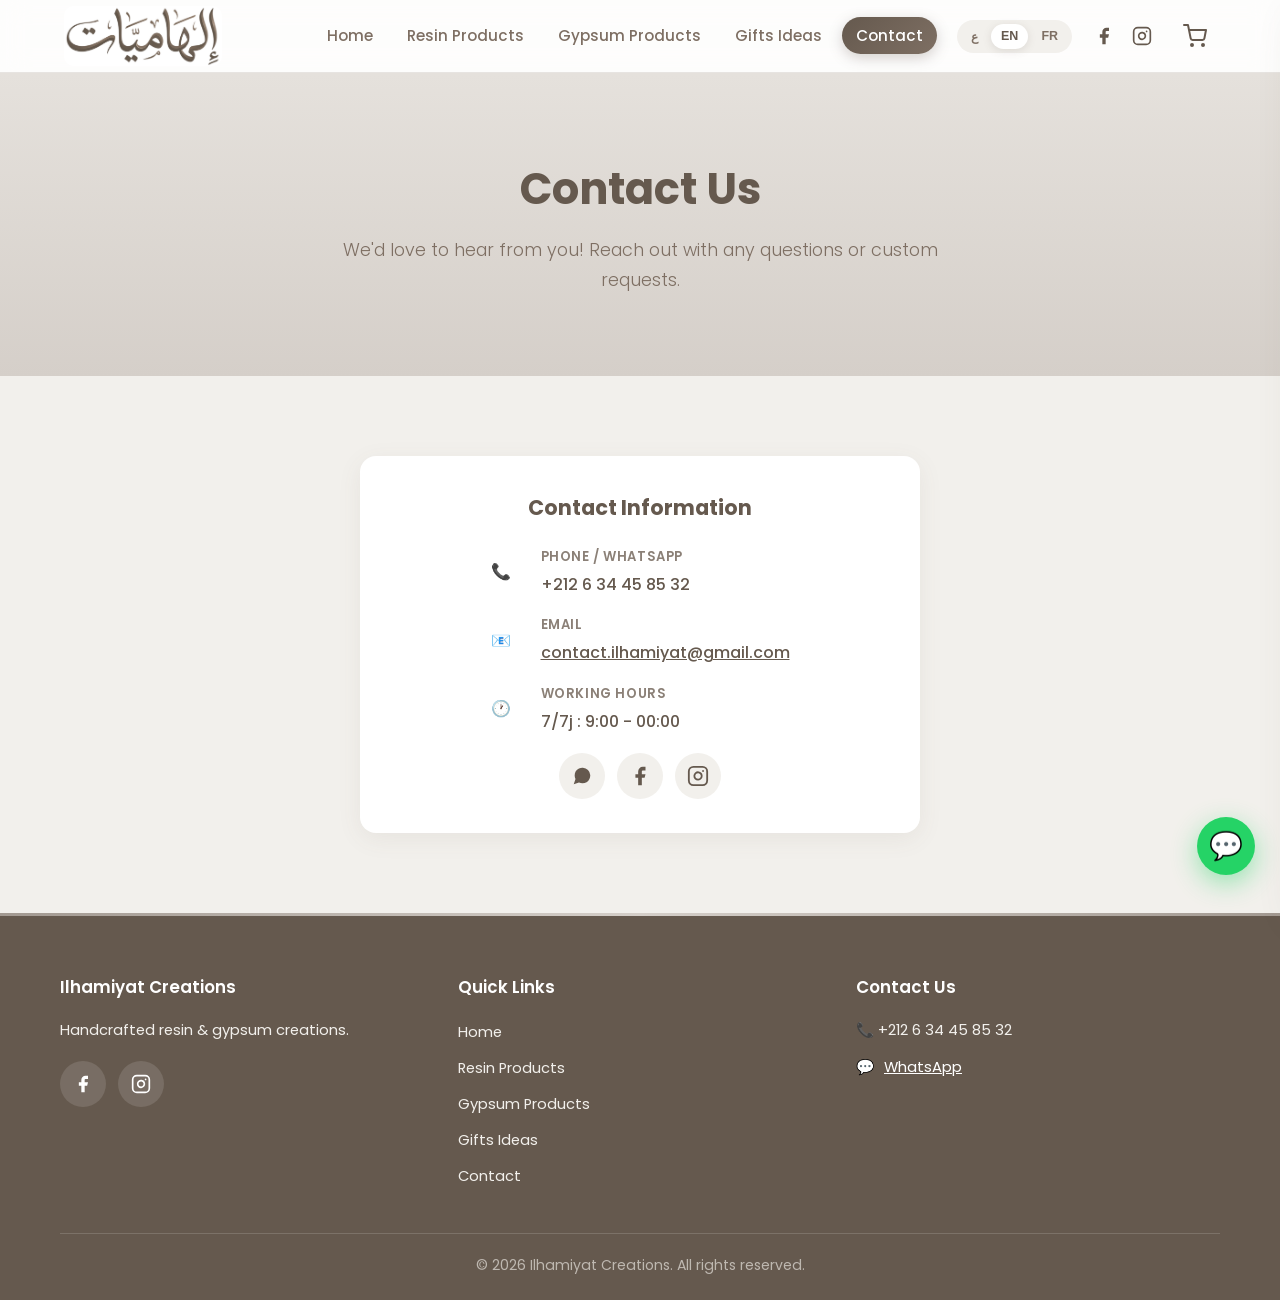
==== commit 98b70f6c: "organize images" ====
--- a/contact.html
+++ b/contact.html
@@ -5,7 +5,7 @@
   <meta name="viewport" content="width=device-width, initial-scale=1.0">
   <title>Contact - Ilhamiyat Creations</title>
   <meta name="description" content="Contact Ilhamiyat Creations for questions or custom orders.">
-  <link rel="stylesheet" href="css/style.css?v=6">
+  <link rel="stylesheet" href="css/style.css?v=24">
 </head>
 <body>
   <!-- Header -->
@@ -27,12 +27,12 @@
             <button class="lang-btn" data-lang="fr" title="Français">FR</button>
           </div>
                     <div class="nav-social">
-            <a href="#" target="_blank" title="Facebook" aria-label="Facebook">
+            <a href="https://www.facebook.com/IlhamiyatCreations" target="_blank" title="Facebook" aria-label="Facebook">
               <svg width="20" height="20" viewBox="0 0 24 24" fill="currentColor">
                 <path d="M18 2h-3a5 5 0 0 0-5 5v3H7v4h3v8h4v-8h3l1-4h-4V7a1 1 0 0 1 1-1h3z"></path>
               </svg>
             </a>
-            <a href="#" target="_blank" title="Instagram" aria-label="Instagram">
+            <a href="https://www.instagram.com/ilhamiyat_creations/?fbclid=IwY2xjawUZ2EZwZG9mBGV4dG4DYWVtAjExAGJyaWQRMUN0OU1aZ3BCQkowVXQxRjdzcnRjBmFwcF9pZAEwAAEeIWRMMkznt6dIwEYf1oniny64BWLiNvAIKSU0U2fCYahHPJEQMLZUfNm7vMk_aem_Wo4z2G1Ix569z25qmZ6Q_A" target="_blank" title="Instagram" aria-label="Instagram">
               <svg width="20" height="20" viewBox="0 0 24 24" fill="none" stroke="currentColor" stroke-width="2" stroke-linecap="round" stroke-linejoin="round">
                 <rect x="2" y="2" width="20" height="20" rx="5" ry="5"></rect>
                 <path d="M16 11.37A4 4 0 1 1 12.63 8 4 4 0 0 1 16 11.37z"></path>
@@ -76,12 +76,12 @@
       <li><a href="contact.html" data-translate="nav.contact">Contact</a></li>
     </ul>
     <div class="nav-social">
-      <a href="#" target="_blank" title="Facebook" aria-label="Facebook">
+      <a href="https://www.facebook.com/IlhamiyatCreations" target="_blank" title="Facebook" aria-label="Facebook">
         <svg width="20" height="20" viewBox="0 0 24 24" fill="currentColor">
           <path d="M18 2h-3a5 5 0 0 0-5 5v3H7v4h3v8h4v-8h3l1-4h-4V7a1 1 0 0 1 1-1h3z"></path>
         </svg>
       </a>
-      <a href="#" target="_blank" title="Instagram" aria-label="Instagram">
+      <a href="https://www.instagram.com/ilhamiyat_creations/?fbclid=IwY2xjawUZ2EZwZG9mBGV4dG4DYWVtAjExAGJyaWQRMUN0OU1aZ3BCQkowVXQxRjdzcnRjBmFwcF9pZAEwAAEeIWRMMkznt6dIwEYf1oniny64BWLiNvAIKSU0U2fCYahHPJEQMLZUfNm7vMk_aem_Wo4z2G1Ix569z25qmZ6Q_A" target="_blank" title="Instagram" aria-label="Instagram">
         <svg width="20" height="20" viewBox="0 0 24 24" fill="none" stroke="currentColor" stroke-width="2" stroke-linecap="round" stroke-linejoin="round">
           <rect x="2" y="2" width="20" height="20" rx="5" ry="5"></rect>
           <path d="M16 11.37A4 4 0 1 1 12.63 8 4 4 0 0 1 16 11.37z"></path>
@@ -119,7 +119,7 @@
               <div class="info-icon">📧</div>
               <div>
                 <h4>Email</h4>
-                <p>contact@ilhamiyat.com</p>
+                <p><a href="mailto:contact.ilhamiyat@gmail.com">contact.ilhamiyat@gmail.com</a></p>
               </div>
             </div>
             <div class="info-item">
@@ -136,12 +136,12 @@
                   <path d="M21 11.5a8.38 8.38 0 0 1-.9 3.8 8.5 8.5 0 0 1-7.6 4.7 8.38 8.38 0 0 1-3.8-.9L3 21l1.9-5.7a8.38 8.38 0 0 1-.9-3.8 8.5 8.5 0 0 1 4.7-7.6 8.38 8.38 0 0 1 3.8-.9h.5a8.48 8.48 0 0 1 8 8v.5z"></path>
                 </svg>
               </a>
-              <a class="social-link" href="#" target="_blank" title="Facebook" aria-label="Facebook">
+              <a class="social-link" href="https://www.facebook.com/IlhamiyatCreations" target="_blank" title="Facebook" aria-label="Facebook">
                 <svg width="22" height="22" viewBox="0 0 24 24" fill="currentColor">
                   <path d="M18 2h-3a5 5 0 0 0-5 5v3H7v4h3v8h4v-8h3l1-4h-4V7a1 1 0 0 1 1-1h3z"></path>
                 </svg>
               </a>
-              <a class="social-link" href="#" target="_blank" title="Instagram" aria-label="Instagram">
+              <a class="social-link" href="https://www.instagram.com/ilhamiyat_creations/?fbclid=IwY2xjawUZ2EZwZG9mBGV4dG4DYWVtAjExAGJyaWQRMUN0OU1aZ3BCQkowVXQxRjdzcnRjBmFwcF9pZAEwAAEeIWRMMkznt6dIwEYf1oniny64BWLiNvAIKSU0U2fCYahHPJEQMLZUfNm7vMk_aem_Wo4z2G1Ix569z25qmZ6Q_A" target="_blank" title="Instagram" aria-label="Instagram">
                 <svg width="22" height="22" viewBox="0 0 24 24" fill="none" stroke="currentColor" stroke-width="2" stroke-linecap="round" stroke-linejoin="round">
                   <rect x="2" y="2" width="20" height="20" rx="5" ry="5"></rect>
                   <path d="M16 11.37A4 4 0 1 1 12.63 8 4 4 0 0 1 16 11.37z"></path>
@@ -160,16 +160,15 @@
     <div class="container">
       <div class="footer-grid">
         <div>
-          <div class="footer-logo"><img src="images/logo-ilhamiyat.jpeg" alt="Ilhamiyat Creations logo"></div>
           <h3>Ilhamiyat Creations</h3>
           <p data-translate="footer.tagline">Handcrafted resin & gypsum creations.</p>
           <div class="social-links">
-            <a class="social-link" href="#" target="_blank" title="Facebook" aria-label="Facebook">
+            <a class="social-link" href="https://www.facebook.com/IlhamiyatCreations" target="_blank" title="Facebook" aria-label="Facebook">
               <svg width="20" height="20" viewBox="0 0 24 24" fill="currentColor">
                 <path d="M18 2h-3a5 5 0 0 0-5 5v3H7v4h3v8h4v-8h3l1-4h-4V7a1 1 0 0 1 1-1h3z"></path>
               </svg>
             </a>
-            <a class="social-link" href="#" target="_blank" title="Instagram" aria-label="Instagram">
+            <a class="social-link" href="https://www.instagram.com/ilhamiyat_creations/?fbclid=IwY2xjawUZ2EZwZG9mBGV4dG4DYWVtAjExAGJyaWQRMUN0OU1aZ3BCQkowVXQxRjdzcnRjBmFwcF9pZAEwAAEeIWRMMkznt6dIwEYf1oniny64BWLiNvAIKSU0U2fCYahHPJEQMLZUfNm7vMk_aem_Wo4z2G1Ix569z25qmZ6Q_A" target="_blank" title="Instagram" aria-label="Instagram">
               <svg width="20" height="20" viewBox="0 0 24 24" fill="none" stroke="currentColor" stroke-width="2" stroke-linecap="round" stroke-linejoin="round">
                 <rect x="2" y="2" width="20" height="20" rx="5" ry="5"></rect>
                 <path d="M16 11.37A4 4 0 1 1 12.63 8 4 4 0 0 1 16 11.37z"></path>
@@ -224,11 +223,11 @@
   <!-- WhatsApp Float -->
   <a href="https://wa.me/212634458532" class="whatsapp-float" target="_blank" aria-label="WhatsApp">💬</a>
 
-  <script src="js/translations.js?v=6"></script>
-  <script src="js/product-data.js?v=6"></script>
-  <script src="js/products.js?v=6"></script>
-  <script src="js/cart.js?v=6"></script>
-  <script src="js/whatsapp.js?v=6"></script>
-  <script src="js/main.js?v=6"></script>
+  <script src="js/translations.js?v=24"></script>
+  <script src="js/product-data.js?v=24"></script>
+  <script src="js/products.js?v=24"></script>
+  <script src="js/cart.js?v=24"></script>
+  <script src="js/whatsapp.js?v=24"></script>
+  <script src="js/main.js?v=24"></script>
 </body>
 </html>
--- a/css/style.css
+++ b/css/style.css
@@ -308,10 +308,27 @@
 }
 .hero {
   position: relative;
-  padding: 120px 0;
-  text-align: center;
+  padding:  0px;
   overflow: hidden;
   background-color: var(--color-bg);
+}
+
+.hero-story {
+  position: relative;
+  z-index: 2;
+  display: flex;
+  align-items: center;
+  width: 100%;
+  max-width: none;
+  margin: 0;
+  padding: 0;
+}
+
+.hero-content {
+  flex: 1;
+  min-width: 0;
+  text-align: center;
+  padding: 20px 5%;
 }
 
 .hero::before {
@@ -411,6 +428,45 @@
   justify-content: center;
   gap: 14px;
 }
+
+.hero-showcase {
+  position: relative;
+  width: 50%;
+  flex-shrink: 0;
+  overflow: hidden;
+  box-shadow: 0 20px 40px rgba(0, 0, 0, 0.18);
+  aspect-ratio: 10 / 10;
+}
+
+.hero-slide {
+  position: absolute;
+  inset: 0;
+  margin: 0;
+  opacity: 0;
+  animation: heroFade 10s infinite;
+  animation-delay: calc(var(--slide-index, 0) * 2s);
+}
+
+.hero-slide img {
+  width: 100%;
+  height: 100%;
+  object-fit: cover;
+  display: block;
+}
+
+@keyframes heroFade {
+  0%   { opacity: 0; }
+  18%  { opacity: 1; }
+  38%  { opacity: 1; }
+  40%  { opacity: 0; }
+  100% { opacity: 0; }
+}
+
+.hero-slide:nth-child(1) { --slide-index: 0; }
+.hero-slide:nth-child(2) { --slide-index: 1; }
+.hero-slide:nth-child(3) { --slide-index: 2; }
+.hero-slide:nth-child(4) { --slide-index: 3; }
+.hero-slide:nth-child(5) { --slide-index: 4; }
 .btn {
   display: inline-flex;
   align-items: center;
@@ -514,7 +570,8 @@
 }
 
 .product-img {
-  height: 250px;
+  height: auto;
+  aspect-ratio: 1 / 1;
   background-size: cover;
   background-position: center;
   position: relative;
@@ -1442,7 +1499,24 @@
   }
 
   .hero {
-    padding: 80px 0;
+    padding: 0px;
+  }
+
+  .hero-story {
+    flex-direction: column;
+    gap: 40px;
+    padding: 0;
+  }
+
+  .hero-content {
+    padding: 40px 0;
+  }
+
+  .hero-showcase {
+    max-width: none;
+    width: 100%;
+    margin: 0;
+    aspect-ratio: 1 / 1;
   }
 
   .section {
@@ -1467,6 +1541,24 @@
     font-size: 1.05rem;
   }
 
+  .footer-grid {
+    grid-template-columns: 1fr 1fr;
+    gap: 24px;
+  }
+
+  .footer-grid > div:first-child {
+    grid-column: 1 / -1;
+    text-align: center;
+  }
+
+  .footer-grid > div:first-child .footer-logo img {
+    margin: 0 auto;
+  }
+
+  .footer-grid > div:first-child .social-links {
+    justify-content: center;
+  }
+
   .contact-grid {
     grid-template-columns: 1fr;
   }
@@ -1477,16 +1569,31 @@
   }
 
   .products-grid {
+    grid-template-columns: repeat(2, 1fr);
+    gap: 16px;
+  }
+
+  .products-grid-home {
     grid-template-columns: 1fr;
     gap: 20px;
   }
 
-  .product-img {
-    height: 240px;
-  }
-
   .product-info {
-    padding: 18px;
+    padding: 14px;
+    gap: 4px;
+  }
+
+  .product-info h3 {
+    font-size: 0.95rem;
+  }
+
+  .product-price {
+    font-size: 1rem;
+  }
+
+  .add-to-cart {
+    padding: 10px 12px;
+    font-size: 0.82rem;
   }
 
   .btn {
@@ -1503,7 +1610,7 @@
   }
 
   .hero {
-    padding: 60px 0;
+    padding: 0px;
   }
 }
 
@@ -1515,4 +1622,264 @@
 
 .mobile-menu .nav-social {
   margin-top: 28px;
-}+}
+.product-modal {
+  position: fixed;
+  inset: 0;
+  z-index: 450;
+  background: rgba(45, 39, 34, 0.82);
+  backdrop-filter: blur(14px);
+  -webkit-backdrop-filter: blur(14px);
+  display: flex;
+  align-items: center;
+  justify-content: center;
+  padding: 4vh 4vw;
+  opacity: 0;
+  visibility: hidden;
+  transition: var(--transition);
+}
+
+.product-modal.open {
+  opacity: 1;
+  visibility: visible;
+}
+
+.product-modal-inner {
+  width: min(880px, 100%);
+  max-height: 92vh;
+  overflow-y: auto;
+  background: #fff;
+  border-radius: var(--radius);
+  box-shadow: 0 30px 80px rgba(0, 0, 0, 0.5);
+  padding: 28px 30px 24px;
+  position: relative;
+  transform: translateY(20px) scale(0.97);
+  transition: transform 0.3s ease;
+}
+
+.product-modal.open .product-modal-inner {
+  transform: translateY(0) scale(1);
+}
+
+.product-modal-close {
+  position: absolute;
+  top: 14px;
+  right: 16px;
+  width: 38px;
+  height: 38px;
+  border: none;
+  border-radius: 50%;
+  background: rgba(45, 39, 34, 0.08);
+  color: var(--color-text);
+  font-size: 1.7rem;
+  line-height: 1;
+  cursor: pointer;
+  display: flex;
+  align-items: center;
+  justify-content: center;
+  transition: var(--transition);
+  z-index: 3;
+}
+
+.product-modal-close:hover {
+  background: var(--color-primary);
+  color: var(--color-white);
+}
+
+body.rtl .product-modal-close {
+  right: auto;
+  left: 16px;
+}
+
+.product-modal-head {
+  display: flex;
+  align-items: flex-start;
+  justify-content: space-between;
+  gap: 18px;
+  padding-bottom: 16px;
+  margin-bottom: 16px;
+  border-bottom: 1px solid var(--color-bg);
+}
+
+.product-modal-headings {
+  min-width: 0;
+}
+
+.product-modal-title {
+  font-size: 1.4rem;
+  margin: 0 0 8px;
+  color: var(--color-primary);
+}
+
+.product-modal-desc {
+  font-size: 0.95rem;
+  line-height: 1.65;
+  color: var(--color-muted);
+  margin: 0;
+}
+
+.product-modal-price {
+  flex-shrink: 0;
+  font-size: 1.25rem;
+  font-weight: 700;
+  color: var(--color-primary);
+  white-space: nowrap;
+}
+
+.product-modal-stage {
+  position: relative;
+  display: flex;
+  align-items: center;
+  justify-content: center;
+  background: rgba(0, 0, 0, 0.03);
+  border-radius: var(--radius);
+  padding: 12px;
+}
+
+.product-modal-img {
+  max-width: 100%;
+  max-height: 52vh;
+  width: auto;
+  height: auto;
+  object-fit: contain;
+  border-radius: 8px;
+}
+
+.product-modal-nav {
+  position: absolute;
+  top: 50%;
+  transform: translateY(-50%);
+  width: 44px;
+  height: 44px;
+  border: none;
+  border-radius: 50%;
+  background: rgba(255, 255, 255, 0.92);
+  color: var(--color-primary);
+  font-size: 2rem;
+  line-height: 1;
+  cursor: pointer;
+  display: none;
+  align-items: center;
+  justify-content: center;
+  box-shadow: 0 4px 16px rgba(0, 0, 0, 0.18);
+  transition: var(--transition);
+}
+
+.product-modal-nav:hover {
+  background: var(--color-primary);
+  color: #fff;
+}
+
+.product-modal-prev {
+  left: 20px;
+}
+
+.product-modal-next {
+  right: 20px;
+}
+
+body.rtl .product-modal-prev {
+  left: auto;
+  right: 20px;
+}
+
+body.rtl .product-modal-next {
+  right: auto;
+  left: 20px;
+}
+
+.product-modal-thumbs {
+  display: none;
+  flex-wrap: wrap;
+  justify-content: center;
+  gap: 10px;
+  margin-top: 14px;
+}
+
+.product-modal-thumb {
+  width: 66px;
+  height: 66px;
+  padding: 0;
+  border: 2px solid transparent;
+  border-radius: 10px;
+  overflow: hidden;
+  background: rgba(0, 0, 0, 0.04);
+  cursor: pointer;
+  transition: var(--transition);
+}
+
+.product-modal-thumb img {
+  width: 100%;
+  height: 100%;
+  object-fit: cover;
+  display: block;
+}
+
+.product-modal-thumb:hover {
+  border-color: rgba(0, 0, 0, 0.2);
+}
+
+.product-modal-thumb.active {
+  border-color: var(--color-primary);
+}
+
+.product-modal-foot {
+  display: flex;
+  align-items: center;
+  justify-content: space-between;
+  gap: 16px;
+  margin-top: 18px;
+}
+
+.product-modal-count {
+  font-size: 0.85rem;
+  font-weight: 600;
+  color: var(--color-muted);
+  letter-spacing: 0.5px;
+}
+
+.product-modal-cart {
+  margin: 0;
+}
+
+body.rtl .product-modal-foot {
+  flex-direction: row-reverse;
+}
+
+body.rtl .product-modal-head {
+  flex-direction: row-reverse;
+}
+
+.product-img,
+.product-info h3[data-action="view"] {
+  cursor: pointer;
+}
+
+@media (max-width: 600px) {
+  .product-modal {
+    padding: 3vh 3vw;
+  }
+
+  .product-modal-inner {
+    padding: 20px 18px 18px;
+  }
+
+  .product-modal-head {
+    flex-direction: column;
+    gap: 10px;
+  }
+
+  body.rtl .product-modal-head {
+    flex-direction: column;
+  }
+
+  .product-modal-img {
+    max-height: 40vh;
+  }
+
+  .product-modal-nav {
+    width: 38px;
+    height: 38px;
+    font-size: 1.6rem;
+  }
+}
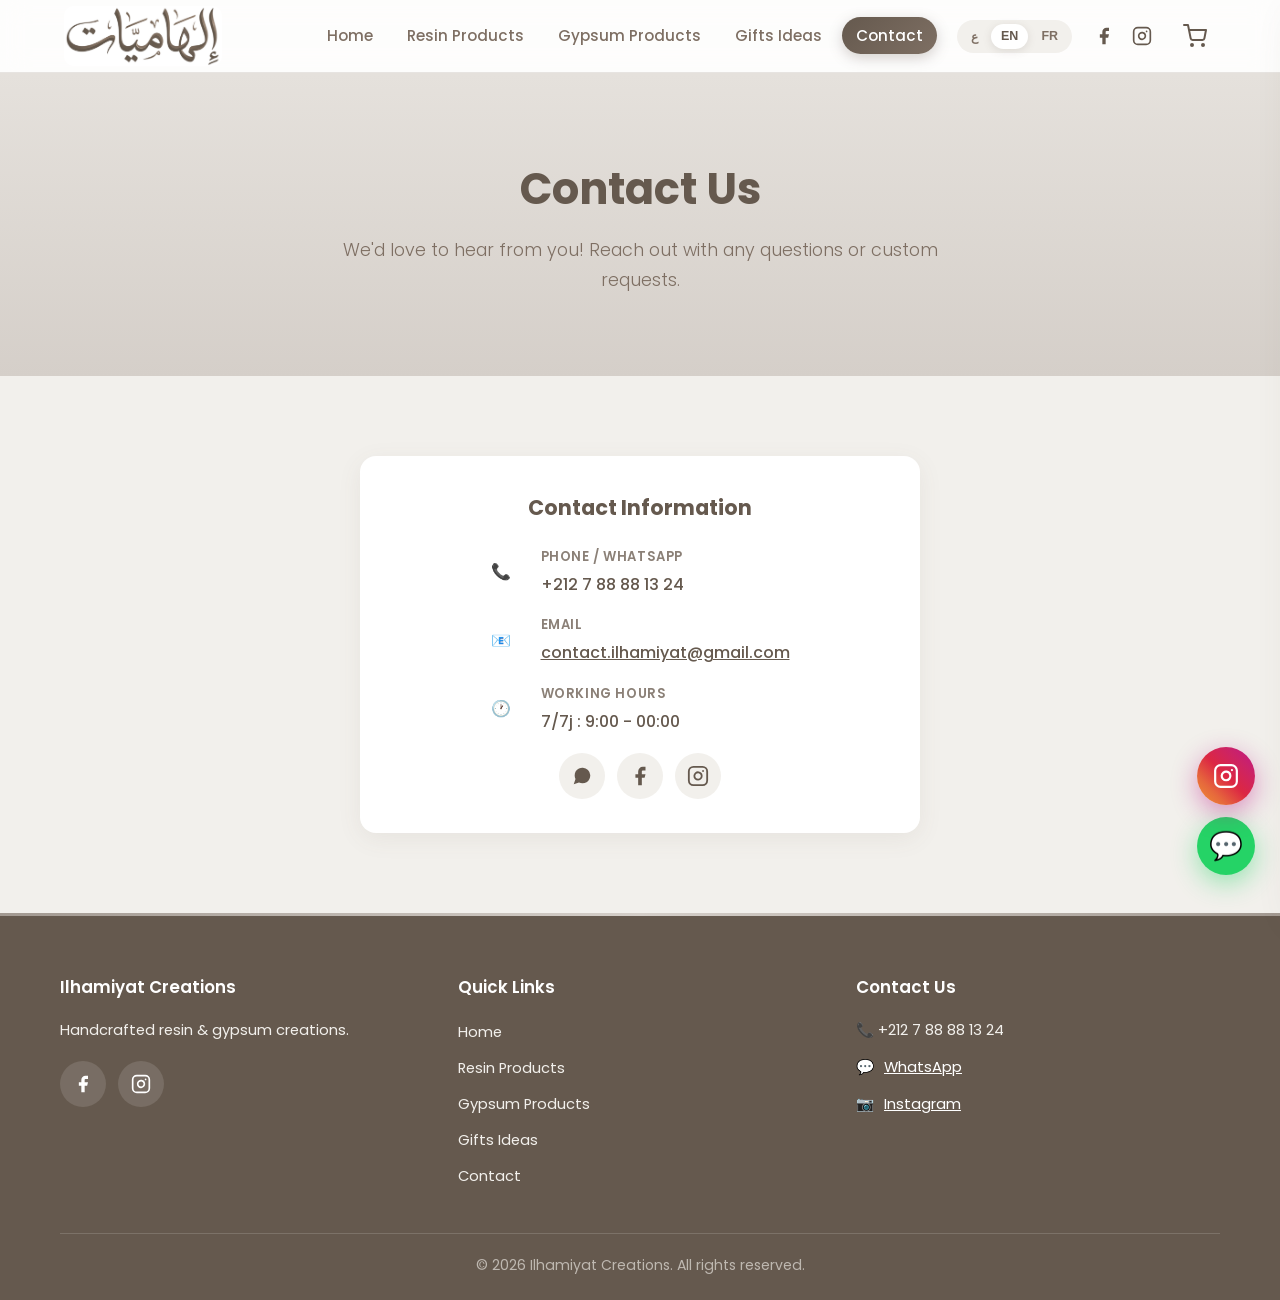
==== commit 4519cbac: "change number and add instagram icon" ====
--- a/contact.html
+++ b/contact.html
@@ -5,7 +5,24 @@
   <meta name="viewport" content="width=device-width, initial-scale=1.0">
   <title>Contact - Ilhamiyat Creations</title>
   <meta name="description" content="Contact Ilhamiyat Creations for questions or custom orders.">
-  <link rel="stylesheet" href="css/style.css?v=24">
+  <!-- Meta Pixel Code -->
+  <script>
+  !function(f,b,e,v,n,t,s)
+  {if(f.fbq)return;n=f.fbq=function(){n.callMethod?
+  n.callMethod.apply(n,arguments):n.queue.push(arguments)};
+  if(!f._fbq)f._fbq=n;n.push=n;n.loaded=!0;n.version='2.0';
+  n.queue=[];t=b.createElement(e);t.async=!0;
+  t.src=v;s=b.getElementsByTagName(e)[0];
+  s.parentNode.insertBefore(t,s)}(window, document,'script',
+  'https://connect.facebook.net/en_US/fbevents.js');
+  fbq('init', '28208927628779057');
+  fbq('track', 'PageView');
+  </script>
+  <noscript><img height="1" width="1" style="display:none"
+  src="https://www.facebook.com/tr?id=28208927628779057&ev=PageView&noscript=1"
+  /></noscript>
+  <!-- End Meta Pixel Code -->
+  <link rel="stylesheet" href="css/style.css?v=27">
 </head>
 <body>
   <!-- Header -->
@@ -112,7 +129,7 @@
               <div class="info-icon">📞</div>
               <div>
                 <h4 data-translate="contact.phone">Phone / WhatsApp</h4>
-                <p>+212 6 34 45 85 32</p>
+                <p>+212 7 88 88 13 24</p>
               </div>
             </div>
             <div class="info-item">
@@ -131,7 +148,7 @@
             </div>
             </div>
             <div class="social-links">
-              <a class="social-link" href="https://wa.me/212634458532" target="_blank" title="WhatsApp" aria-label="WhatsApp">
+              <a class="social-link" href="https://wa.me/21278881324" target="_blank" title="WhatsApp" aria-label="WhatsApp">
                 <svg width="22" height="22" viewBox="0 0 24 24" fill="currentColor">
                   <path d="M21 11.5a8.38 8.38 0 0 1-.9 3.8 8.5 8.5 0 0 1-7.6 4.7 8.38 8.38 0 0 1-3.8-.9L3 21l1.9-5.7a8.38 8.38 0 0 1-.9-3.8 8.5 8.5 0 0 1 4.7-7.6 8.38 8.38 0 0 1 3.8-.9h.5a8.48 8.48 0 0 1 8 8v.5z"></path>
                 </svg>
@@ -189,8 +206,9 @@
         </div>
         <div>
           <h3 data-translate="footer.contactUs">Contact Us</h3>
-          <div class="footer-contact-item">📞 +212 6 34 45 85 32</div>
-          <div class="footer-contact-item">💬 <a href="https://wa.me/212634458532" style="color:#fff;">WhatsApp</a></div>
+          <div class="footer-contact-item">📞 +212 7 88 88 13 24</div>
+          <div class="footer-contact-item">💬 <a href="https://wa.me/21278881324" style="color:#fff;">WhatsApp</a></div>
+          <div class="footer-contact-item">📷 <a href="https://ig.me/m/ilhamiyat_creations" target="_blank" rel="noopener" style="color:#fff;">Instagram</a></div>
         </div>
       </div>
       <div class="footer-bottom">© 2026 Ilhamiyat Creations. <span data-translate="footer.rights">All rights reserved.</span></div>
@@ -221,13 +239,21 @@
   <div class="toast" id="toast"></div>
 
   <!-- WhatsApp Float -->
-  <a href="https://wa.me/212634458532" class="whatsapp-float" target="_blank" aria-label="WhatsApp">💬</a>
-
-  <script src="js/translations.js?v=24"></script>
-  <script src="js/product-data.js?v=24"></script>
-  <script src="js/products.js?v=24"></script>
-  <script src="js/cart.js?v=24"></script>
-  <script src="js/whatsapp.js?v=24"></script>
-  <script src="js/main.js?v=24"></script>
+  <a href="https://wa.me/21278881324" class="whatsapp-float" target="_blank" aria-label="WhatsApp">💬</a>
+  <a href="https://ig.me/m/ilhamiyat_creations" class="instagram-float" target="_blank" rel="noopener" aria-label="Message us on Instagram" title="Message us on Instagram">
+    <svg width="26" height="26" viewBox="0 0 24 24" fill="none" stroke="currentColor" stroke-width="2" stroke-linecap="round" stroke-linejoin="round">
+      <rect x="2" y="2" width="20" height="20" rx="5" ry="5"></rect>
+      <path d="M16 11.37A4 4 0 1 1 12.63 8 4 4 0 0 1 16 11.37z"></path>
+      <line x1="17.5" y1="6.5" x2="17.51" y2="6.5"></line>
+    </svg>
+  </a>
+
+  <script src="js/translations.js?v=27"></script>
+  <script src="js/product-data.js?v=27"></script>
+  <script src="js/products.js?v=27"></script>
+  <script src="js/cart.js?v=27"></script>
+  <script src="js/whatsapp.js?v=27"></script>
+  <script src="js/pixel.js?v=27"></script>
+  <script src="js/main.js?v=27"></script>
 </body>
 </html>
--- a/css/style.css
+++ b/css/style.css
@@ -364,12 +364,11 @@
 }
 
 .hero .hero-tagline {
-  display: inline-flex;
+  display: flex;
   flex-direction: column;
   align-items: center;
   gap: 8px;
-  margin-top: 14px;
-  margin-bottom: 22px;
+  margin: 0 0 26px;
   color: var(--color-primary);
   font-weight: 500;
   font-size: 0.92rem;
@@ -418,7 +417,7 @@
   font-size: 1.2rem;
   color: var(--color-secondary);
   max-width: 640px;
-  margin: 0 auto 38px;
+  margin: 0 auto 16px;
   font-weight: 300;
 }
 
@@ -1289,32 +1288,47 @@
   margin-bottom: 15px;
   opacity: 0.5;
 }
-.whatsapp-float {
+.whatsapp-float,
+.instagram-float {
   position: fixed;
-  bottom: 25px;
   right: 25px;
-  background: #25d366;
-  color: var(--color-white);
   width: 58px;
   height: 58px;
   border-radius: 50%;
   display: flex;
   align-items: center;
   justify-content: center;
+  color: var(--color-white);
+  transition: var(--transition);
+  z-index: 99;
+  text-decoration: none;
+}
+
+.whatsapp-float {
+  bottom: 25px;
+  background: #25d366;
   font-size: 1.7rem;
   box-shadow: 0 8px 26px rgba(37, 211, 102, 0.45);
-  transition: var(--transition);
-  z-index: 99;
-  text-decoration: none;
-}
-
-body.rtl .whatsapp-float {
+}
+
+.instagram-float {
+  bottom: 95px;
+  background: linear-gradient(45deg, #f09433 0%, #e6683c 25%, #dc2743 50%, #cc2366 75%, #bc1888 100%);
+  box-shadow: 0 8px 26px rgba(188, 24, 136, 0.45);
+}
+
+body.rtl .whatsapp-float,
+body.rtl .instagram-float {
   right: auto;
   left: 25px;
 }
 
 .whatsapp-float:hover {
   transform: scale(1.12) rotate(6deg);
+}
+
+.instagram-float:hover {
+  transform: scale(1.12);
 }
 .toast {
   position: fixed;
